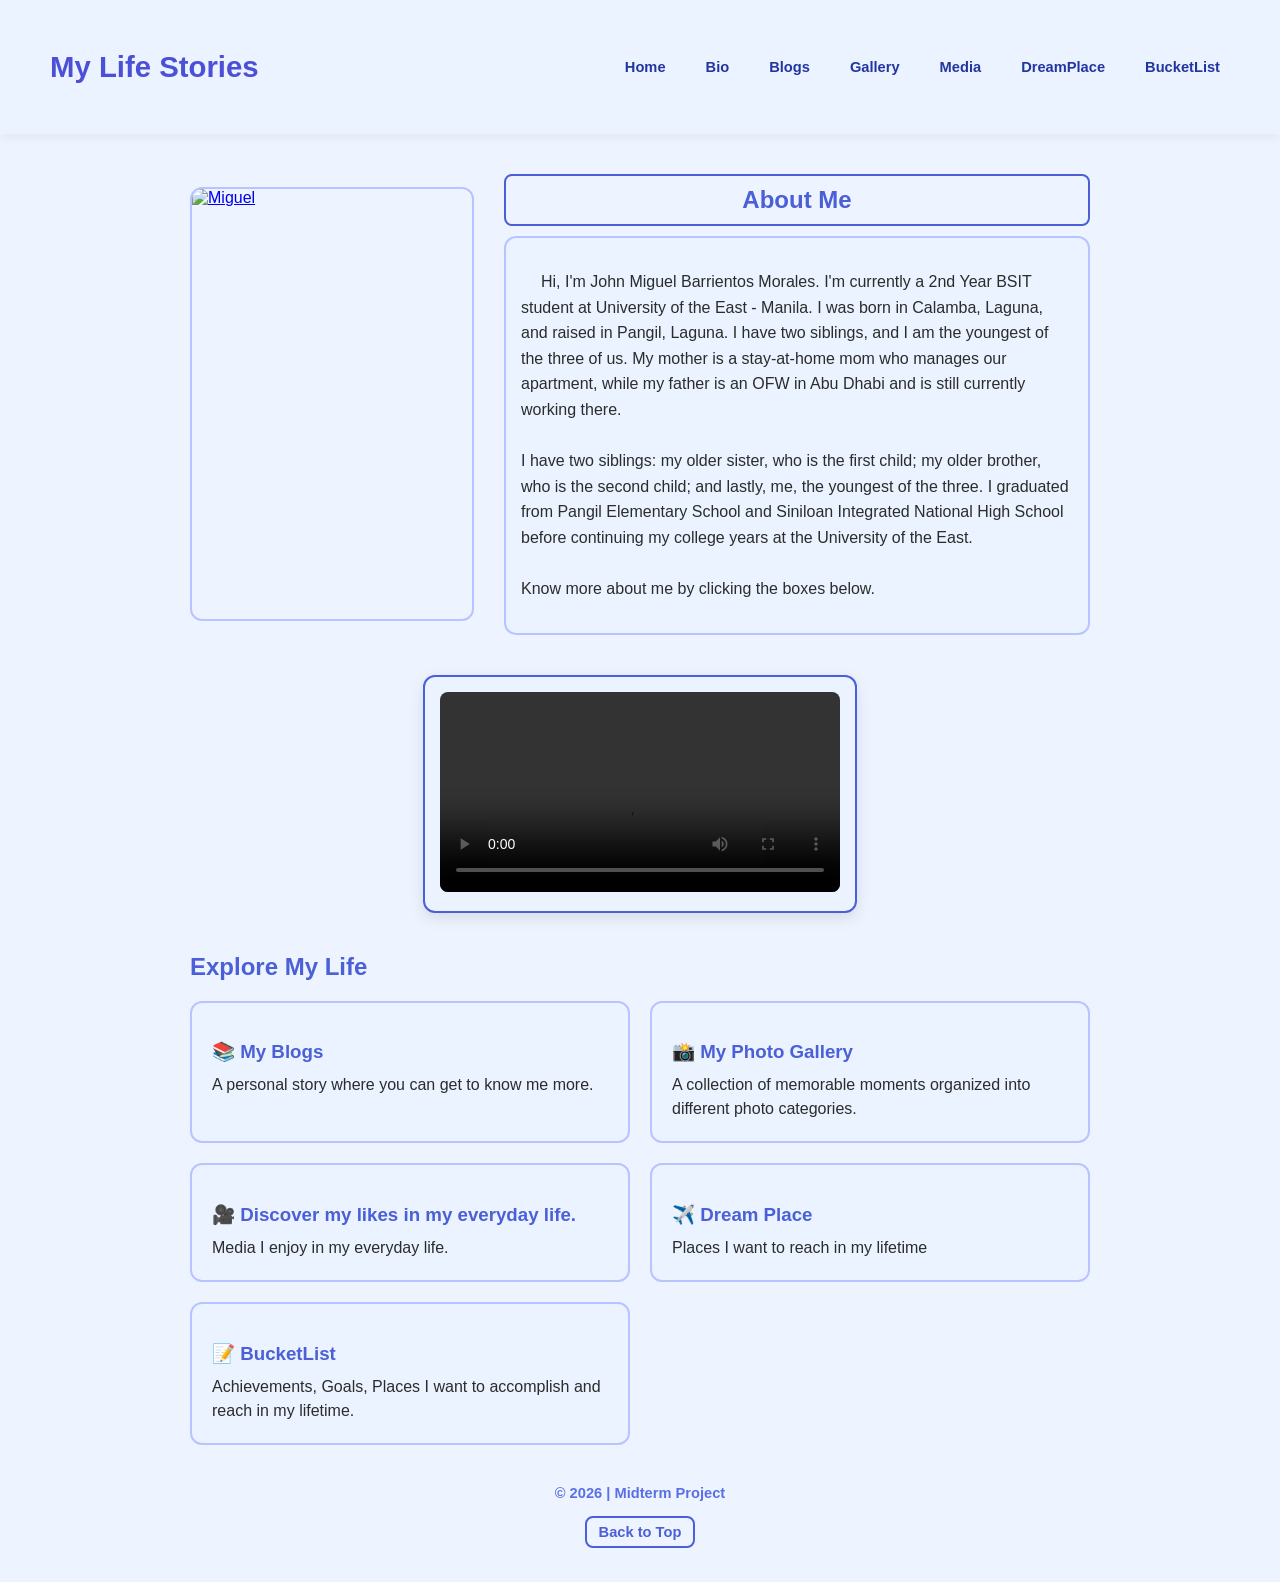
==== index.html @ 54e33c4e "Add files via upload" ====
<!DOCTYPE html>
<html lang="en">
<head>
    <meta charset="UTF-8">
    <title>My Life Stories – Landing Page</title>
    <link rel="stylesheet" href="LANDINGPAGECSS.css">
</head>

<body id="top">

    <header class="main-header">
        <div class="logo">
            <h1>My Life Stories</h1>
        </div>

        <nav class="nav-menu">
            <a href="index.html">Home</a>
            <a href="MYTIMIDLIFE.html">Bio</a>
            <a href="BlogLandingPage.html">Blogs</a>
            <a href="PHOTOGALLERYHOME.html">Gallery</a>
            <a href="MediaLandingPage.html">Media</a>
            <a href="DreamPlace.html">DreamPlace</a>
            <a href="BucketList.html">BucketList</a>
        </nav>
    </header>

    <div class="content">

        <div class="about-container">

            <div class="about-image">
                <a href="images/gradphoto.jpg">
                    <img src="images/gradphoto.jpg" alt="Miguel">
                </a>
            </div>

            <div class="about-text">
                <h2>About Me</h2>
                <div class="numberone">
                    <p style="text-indent: 20px;">
                        Hi, I'm John Miguel Barrientos Morales. I'm currently a 2nd Year BSIT student at University of the East - Manila. I was born in Calamba, Laguna, and raised in Pangil, Laguna. I have two siblings, and I am the youngest of the three of us. My mother is a stay-at-home mom who manages our apartment, while my father is an OFW in Abu Dhabi and is still currently working there.
                        <br><br>
                        I have two siblings: my older sister, who is the first child; my older brother, who is the second child; and lastly, me, the youngest of the three. I graduated from Pangil Elementary School and Siniloan Integrated National High School before continuing my college years at the University of the East.
                        <br><br>
                        Know more about me by clicking the boxes below.
                    </p>
                </div>
            </div>

        </div>

        <div class="intro-video">
            <video controls>
                <source src="video/IntroHome.mp4" type="video/mp4">
                Your browser does not support the video tag.
            </video>
        </div>

        <h2 style="color: #4b5fd7;">Explore My Life</h2>

        <div class="blog-grid">

            <div class="blog-box">
                <a href="BlogLandingPage.html">
                    <h3>📚 My Blogs</h3>
                    <p>A personal story where you can get to know me more.</p>
                </a>
            </div>

            <div class="blog-box">
                <a href="PHOTOGALLERYHOME.html">
                    <h3>📸 My Photo Gallery</h3>
                    <p>A collection of memorable moments organized into different photo categories.</p>
                </a>
            </div>

            <div class="blog-box">
                <a href="MediaLandingPage.html">
                    <h3>🎥 Discover my likes in my everyday life.</h3>
                    <p>Media I enjoy in my everyday life.</p>
                </a>
            </div>

            <div class="blog-box">
                <a href="DreamPlace.html">
                    <h3>✈️ Dream Place</h3>
                    <p>Places I want to reach in my lifetime</p>
                </a>
            </div>

            <div class="blog-box">
                <a href="BucketList.html">
                    <h3>📝 BucketList</h3>
                    <p>Achievements, Goals, Places I want to accomplish and reach in my lifetime.</p>
                </a>
            </div>

        </div>
    </div>

    <footer>
        <p><b>© 2026 | Midterm Project</b></p>
        <p><a href="#top">Back to Top</a></p>
    </footer>

</body>
</html>
---- LANDINGPAGECSS.css ----
body {
    background-color: #eef4ff;
    font-family: Arial, sans-serif;
    margin: 0;
    padding: 0;
    color: #2c2c2c;
}

.main-header {
    position: sticky;
    top: 0;
    z-index: 1000;
    display: flex;
    justify-content: space-between;
    align-items: center;
    padding: 50px 50px;
    background-color: #eaf3ff; 
    box-shadow: 0 4px 10px rgba(0,0,0,0.05);
}

.logo h1 {
    margin: 0;
    color: #4B50D6;
    font-size: 22pt;
}

.nav-menu {
    display: flex;
    gap: 20px;
}

.nav-menu a {
    text-decoration: none;
    color: #23359F;
    font-weight: bold;
    font-size: 11pt;
    padding: 6px 10px;
    border-radius: 6px;
}

.nav-menu a:hover {
    background: #dfe5ff;
}


.content {
    max-width: 900px;
    margin: 40px auto;
    padding: 0 20px;
}


.about-container {
    display: flex;
    align-items: center;
    gap: 30px;
    margin-top: 30px;
}

.about-image {
    width: 280px;
    height: 430px;
    overflow: hidden;
    border-radius: 12px;
    border: 2px solid #b8c4ff;
}

.about-image img {
    width: 100%;
    height: 100%;
    object-fit: cover;
    display: block;
}

.about-text {
    flex: 1;
}

.about-text h2 {
    margin-top: 0;
    margin-bottom: 10px;
    color: #4b5fd7;
    background-color: transparent;
    padding: 10px;
    border-radius: 8px;
    text-align: center;
    border: 2px solid #4b5fd7;
    transition: 0.2s ease;
}

.about-text h2:hover {
    background-color: #4b5fd7;
    color: white;
}

.numberone {
    border: 2px solid #b8c4ff;
    border-radius: 12px;
    padding: 15px;
    font-size: 12pt;
    line-height: 1.6;
    background-color: #eaf3ff;
    text-align: left;
}


.intro-video {
    max-width: 400px; 
    margin: 40px auto;
    text-align: center;
    border: 2px solid #4b5fd7; 
    border-radius: 12px;
    padding: 15px; 
    background-color: #eaf3ff; 
    box-shadow: 0 5px 15px rgba(0,0,0,0.1);
}

.intro-video video {
    width: 100%;
    height: auto;
    border-radius: 8px;
}

.blog-grid {
    display: grid;
    grid-template-columns: repeat(2, 1fr);
    gap: 20px;
    margin-top: 20px;
}

.blog-box {
    border: 2px solid #b8c4ff;
    border-radius: 12px;
    padding: 20px;
    background-color: #eaf3ff;
}

.blog-box:hover {
    border-color: #4b5fd7;
    background-color: #dfe5ff;
}

.blog-box a {
    text-decoration: none;
    color: inherit;
    display: block;
}

.blog-box h3 {
    color: #4b5fd7;
    margin-bottom: 10px;
}

.blog-box p {
    margin: 0;
    line-height: 1.5;
}

footer {
    margin-top: 40px;
    text-align: center;
    font-size: 11pt;
    color: #5a6ee6;
    padding-bottom: 20px;
}

footer a {
    color: #4b5fd7;
    text-decoration: none;
    font-weight: bold;
    border: 2px solid #4b5fd7;
    padding: 6px 12px;
    border-radius: 8px;
    display: inline-block;
}

footer a:hover {
    background-color: #4b5fd7;
    color: white;
}
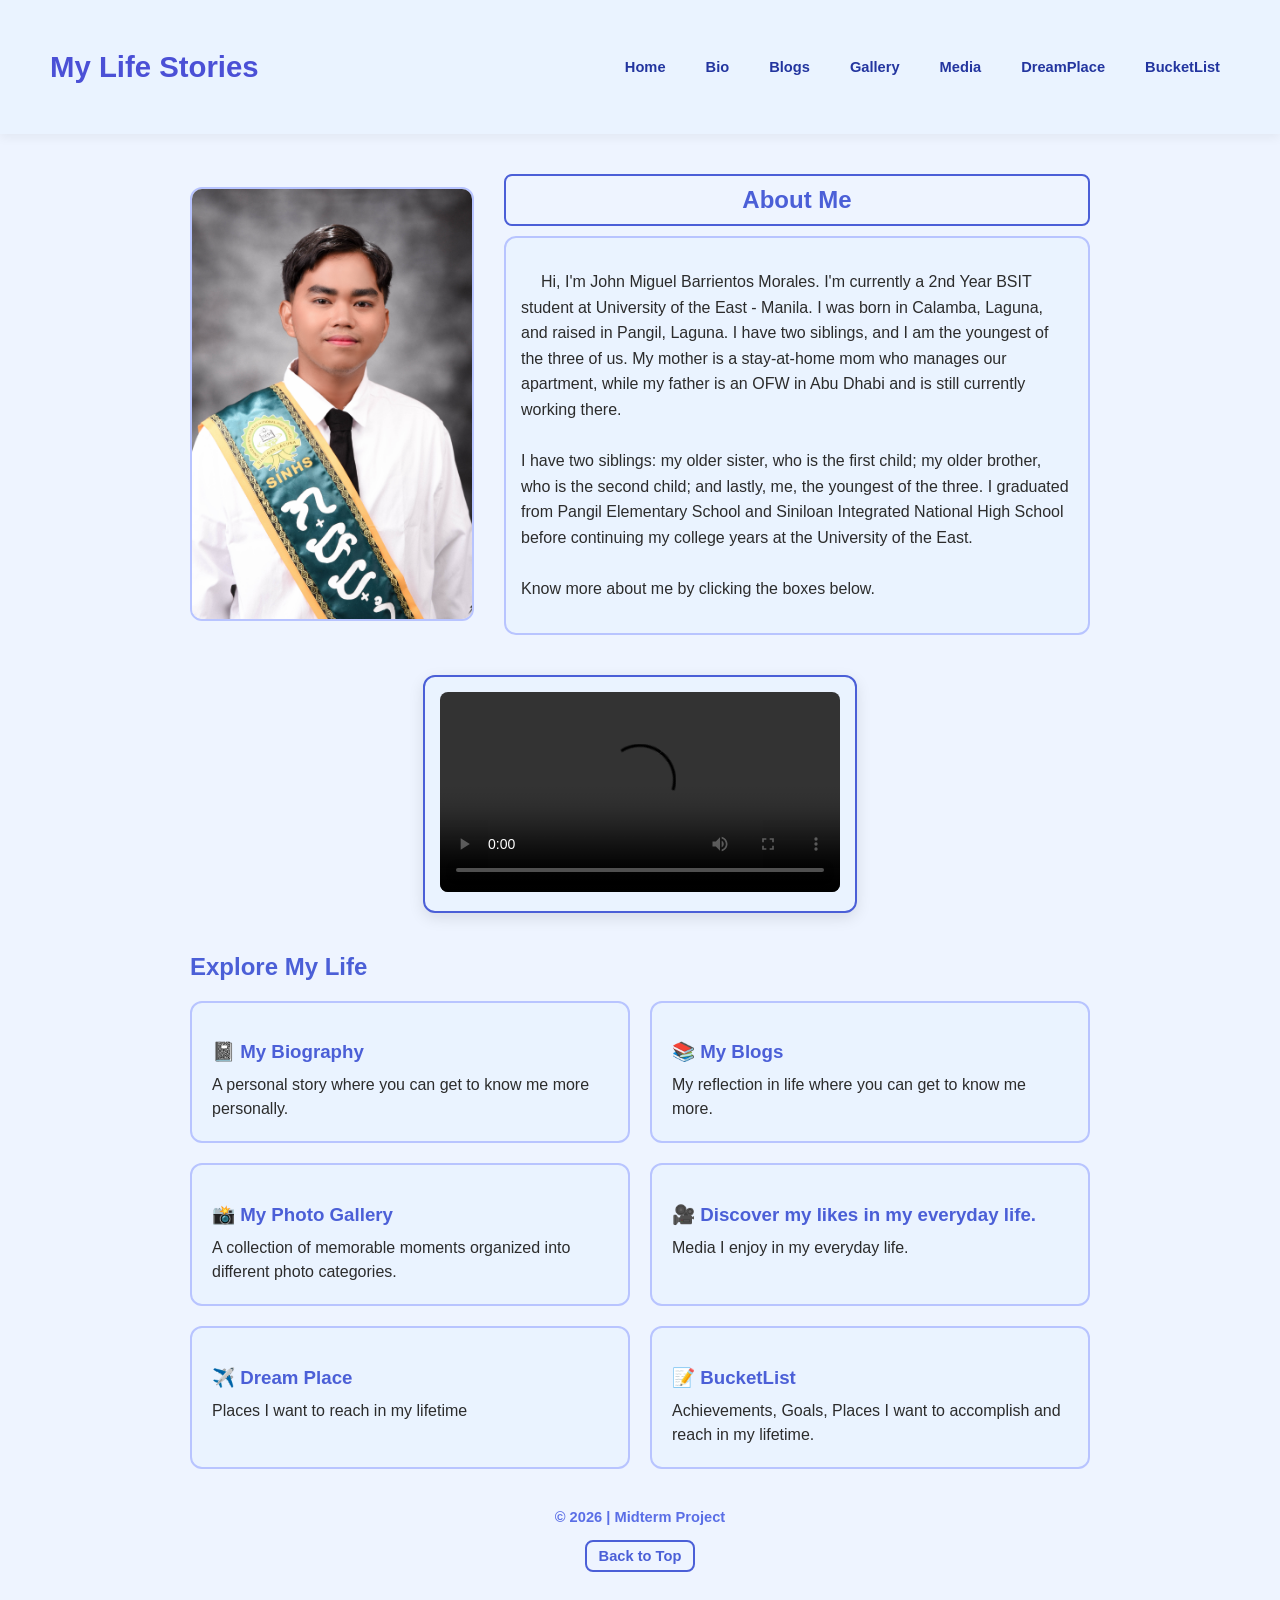
==== commit a6a36b2b: "Update index.html" ====
--- a/index.html
+++ b/index.html
@@ -60,10 +60,17 @@
 
         <div class="blog-grid">
 
+             <div class="blog-box">
+                <a href="MYTIMIDLIFE.html">
+                    <h3>📓 My Biography</h3>
+                    <p>A personal story where you can get to know me more personally.</p>
+                </a>
+            </div>
+
             <div class="blog-box">
                 <a href="BlogLandingPage.html">
                     <h3>📚 My Blogs</h3>
-                    <p>A personal story where you can get to know me more.</p>
+                    <p>My reflection in life where you can get to know me more.</p>
                 </a>
             </div>
 
@@ -104,4 +111,4 @@
     </footer>
 
 </body>
-</html>+</html>
